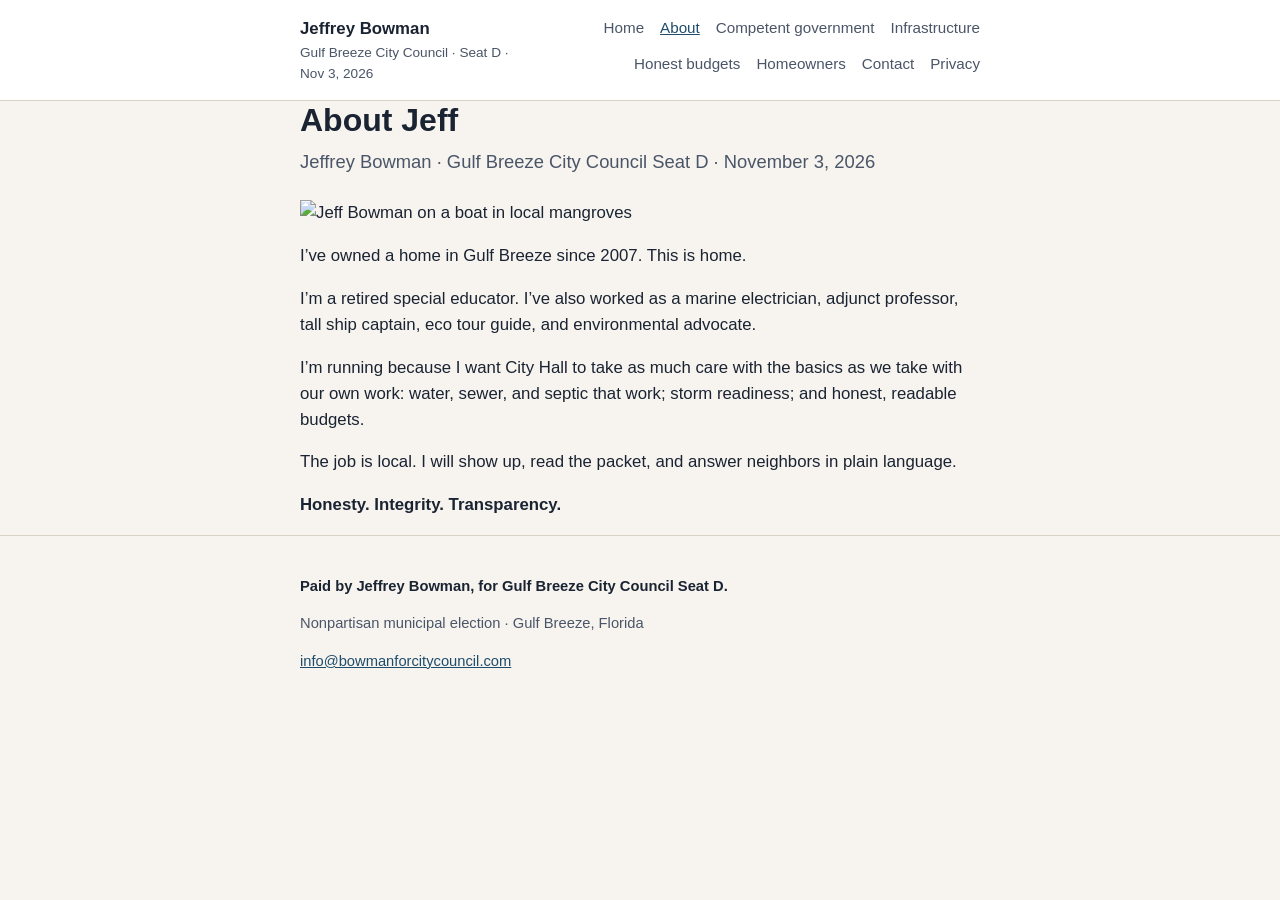
==== about.html @ dead9481 "Publish dressed-up campaign site Update campaign pages, FY 2027 Budget in Brief link, footer email, " ====
<!DOCTYPE html>
<html lang="en">
<head>
  <meta charset="utf-8" />
  <meta name="viewport" content="width=device-width, initial-scale=1" />
  <title>About · Jeffrey Bowman for Gulf Breeze Seat D</title>
  <meta name="description" content="Jeffrey Bowman for Gulf Breeze City Council Seat D — November 3, 2026. Honesty. Integrity. Transparency." />
  <meta name="theme-color" content="#1e4d6b" />
  <link rel="stylesheet" href="css/styles.css" />
</head>
<body>
  <header>
    <div class="wrap bar">
      <a class="brand" href="index.html">Jeffrey Bowman<span>Gulf Breeze City Council · Seat D · Nov 3, 2026</span></a>
      <nav aria-label="Primary"><a href="index.html">Home</a>
<a href="about.html" aria-current="page">About</a>
<a href="competent.html">Competent government</a>
<a href="infrastructure.html">Infrastructure</a>
<a href="budgets.html">Honest budgets</a>
<a href="homeowners.html">Homeowners</a>
<a href="contact.html">Contact</a>
<a href="privacy.html">Privacy</a></nav>
    </div>
  </header>
  <main class="wrap">

    <h1>About Jeff</h1>
    <p class="lede">Jeffrey Bowman · Gulf Breeze City Council Seat D · November 3, 2026</p>
    <div class="about-grid">
      <img class="about-photo" src="images/jeff-mangrove-boat.jpg" width="991" height="1108" alt="Jeff Bowman on a boat in local mangroves" />
      <div>
        <p>I’ve owned a home in Gulf Breeze since 2007. This is home.</p>
        <p>I’m a retired special educator. I’ve also worked as a marine electrician, adjunct professor, tall ship captain, eco tour guide, and environmental advocate.</p>
        <p>I’m running because I want City Hall to take as much care with the basics as we take with our own work: water, sewer, and septic that work; storm readiness; and honest, readable budgets.</p>
        <p>The job is local. I will show up, read the packet, and answer neighbors in plain language.</p>
        <p><strong>Honesty. Integrity. Transparency.</strong></p>
      </div>
    </div>

  </main>
  <footer>
    <div class="wrap">
      <p class="disclaimer">Paid by Jeffrey Bowman, for Gulf Breeze City Council Seat D.</p>
      <p>Nonpartisan municipal election · Gulf Breeze, Florida</p>
      <p><a href="mailto:info@bowmanforcitycouncil.com">info@bowmanforcitycouncil.com</a></p>
    </div>
  </footer>
</body>
</html>
---- css/styles.css ----
:root {
  --ink: #1a2332;
  --muted: #4a5568;
  --paper: #f7f4ef;
  --card: #ffffff;
  --line: #d9d2c5;
  --accent: #1e4d6b;
  --accent-soft: #e8f0f5;
}
* { box-sizing: border-box; }
html { scroll-behavior: smooth; }
body {
  margin: 0;
  font-family: "Source Sans 3", "Segoe UI", Helvetica, Arial, sans-serif;
  color: var(--ink);
  background: var(--paper);
  line-height: 1.55;
  font-size: 1.05rem;
}
a { color: var(--accent); }
a:hover { text-decoration: underline; }
.wrap { max-width: 720px; margin: 0 auto; padding: 0 1.25rem; }
header {
  background: var(--card);
  border-bottom: 1px solid var(--line);
  padding: 1rem 0;
  position: sticky;
  top: 0;
  z-index: 10;
}
.brand { font-weight: 700; color: var(--ink); text-decoration: none; font-size: 1.05rem; }
.brand span { display: block; font-weight: 500; font-size: 0.85rem; color: var(--muted); }
nav { display: flex; flex-wrap: wrap; gap: 0.75rem 1rem; margin-top: 0.75rem; }
nav a { text-decoration: none; color: var(--muted); font-size: 0.95rem; }
nav a:hover, nav a[aria-current="page"] { color: var(--accent); text-decoration: underline; }
main { padding: 2rem 0 3rem; }
h1 { font-size: 2rem; line-height: 1.2; margin: 0 0 0.5rem; }
h2 { font-size: 1.35rem; margin: 2rem 0 0.75rem; }
.lede { font-size: 1.15rem; color: var(--muted); margin: 0 0 1.5rem; }
.hero {
  background: var(--card);
  border: 1px solid var(--line);
  border-radius: 12px;
  padding: 1.5rem;
  margin-bottom: 1.5rem;
}
.pillars { list-style: none; padding: 0; margin: 0; display: grid; gap: 0.75rem; }
.pillars li {
  background: var(--card);
  border: 1px solid var(--line);
  border-radius: 10px;
  padding: 1rem 1.1rem;
}
.pillars strong { display: block; color: var(--accent); margin-bottom: 0.25rem; }
.cta {
  display: inline-block;
  margin-top: 1rem;
  background: var(--accent);
  color: #fff !important;
  text-decoration: none !important;
  padding: 0.7rem 1.1rem;
  border-radius: 8px;
  font-weight: 600;
}
.cta:hover { filter: brightness(1.05); }
.note {
  background: var(--accent-soft);
  border-left: 4px solid var(--accent);
  padding: 0.85rem 1rem;
  margin: 1.25rem 0;
  border-radius: 0 8px 8px 0;
}
footer {
  border-top: 1px solid var(--line);
  padding: 1.5rem 0 2.5rem;
  color: var(--muted);
  font-size: 0.92rem;
}
.disclaimer { font-weight: 600; color: var(--ink); }
@media (min-width: 700px) {
  header .bar { display: flex; align-items: flex-start; justify-content: space-between; gap: 1rem; }
  nav { margin-top: 0; justify-content: flex-end; max-width: 28rem; }
}
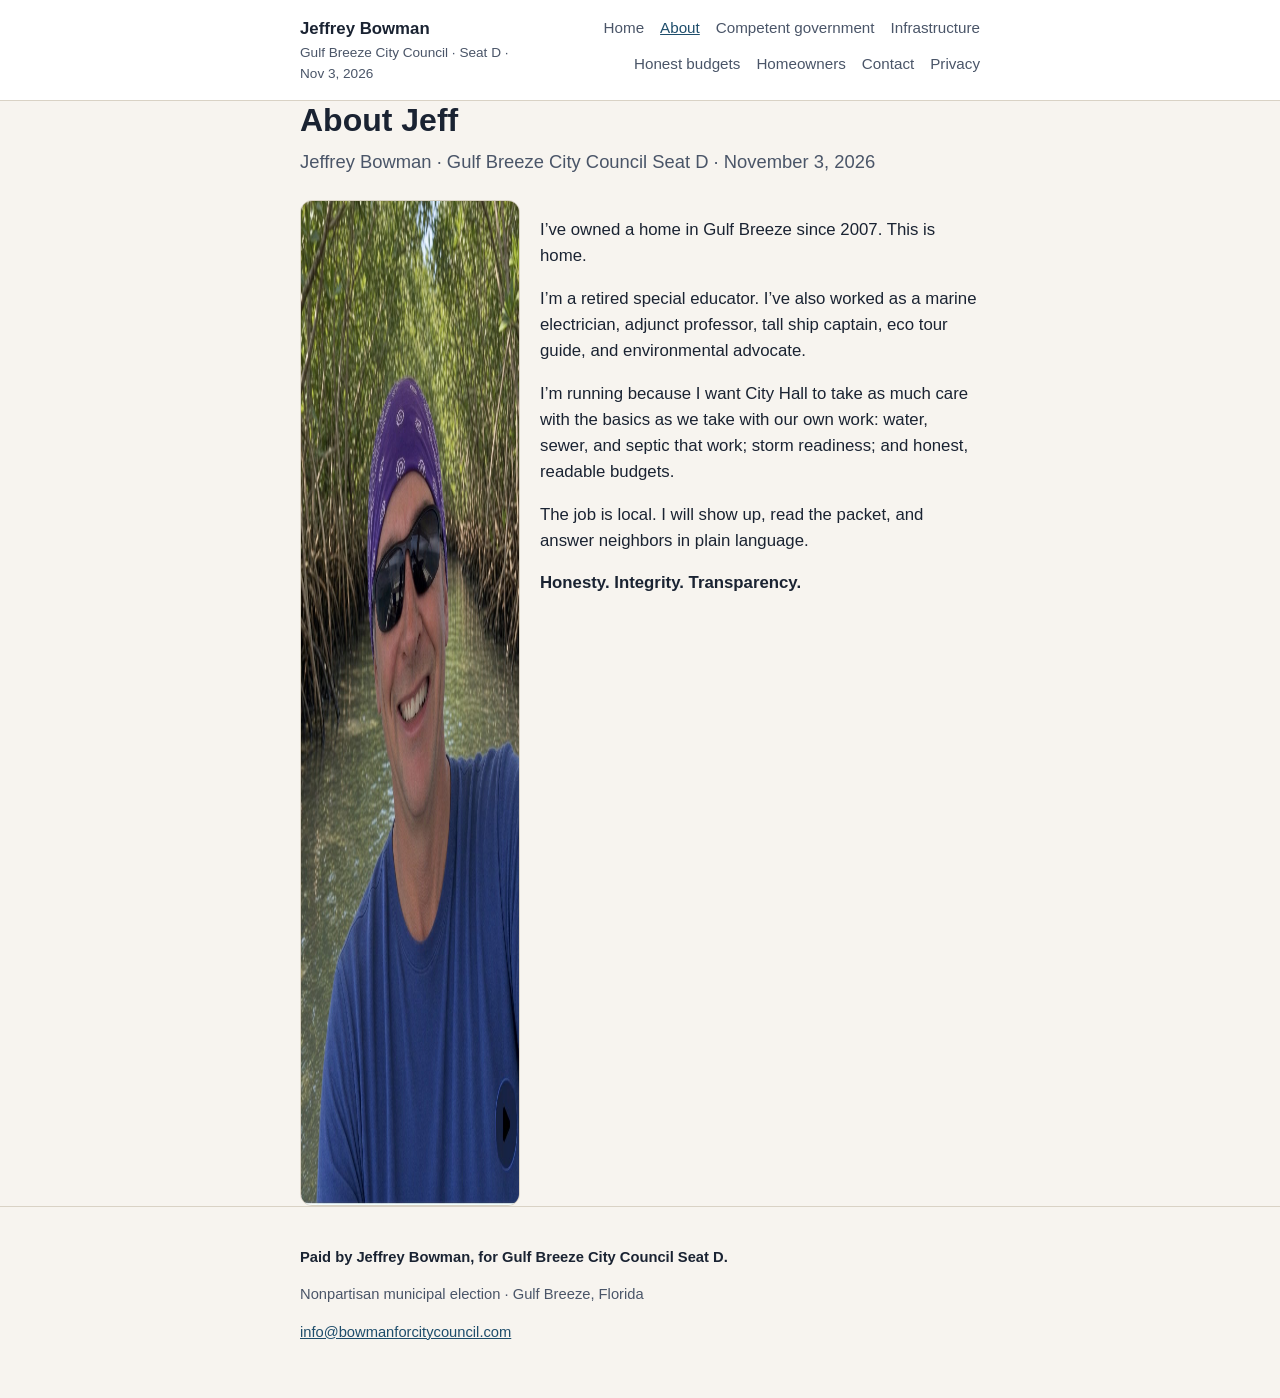
==== commit fa0fad24: "Fix campaign photo layouts Update portrait dimensions and add infrastructure trail photo." ====
--- a/about.html
+++ b/about.html
@@ -27,7 +27,7 @@
     <h1>About Jeff</h1>
     <p class="lede">Jeffrey Bowman · Gulf Breeze City Council Seat D · November 3, 2026</p>
     <div class="about-grid">
-      <img class="about-photo" src="images/jeff-mangrove-boat.jpg" width="991" height="1108" alt="Jeff Bowman on a boat in local mangroves" />
+      <img class="about-photo" src="images/jeff-mangrove-boat.jpg" width="900" height="1006" alt="Jeff Bowman on a boat in local mangroves" />
       <div>
         <p>I’ve owned a home in Gulf Breeze since 2007. This is home.</p>
         <p>I’m a retired special educator. I’ve also worked as a marine electrician, adjunct professor, tall ship captain, eco tour guide, and environmental advocate.</p>
--- a/css/styles.css
+++ b/css/styles.css
@@ -41,9 +41,19 @@
   background: var(--card);
   border: 1px solid var(--line);
   border-radius: 12px;
-  padding: 1.5rem;
+  padding: 0;
   margin-bottom: 1.5rem;
+  overflow: hidden;
 }
+.hero-photo {
+  display: block;
+  width: 100%;
+  height: auto;
+  max-height: 280px;
+  object-fit: cover;
+  object-position: center 40%;
+}
+.hero-body { padding: 1.5rem; }
 .pillars { list-style: none; padding: 0; margin: 0; display: grid; gap: 0.75rem; }
 .pillars li {
   background: var(--card);
@@ -70,6 +80,35 @@
   margin: 1.25rem 0;
   border-radius: 0 8px 8px 0;
 }
+.about-grid {
+  display: grid;
+  gap: 1.25rem;
+  align-items: start;
+}
+.about-photo {
+  width: 100%;
+  max-width: 280px;
+  border-radius: 12px;
+  border: 1px solid var(--line);
+  display: block;
+}
+.doc-card {
+  background: var(--card);
+  border: 1px solid var(--line);
+  border-radius: 10px;
+  padding: 1rem 1.15rem;
+  margin: 1.5rem 0;
+}
+.doc-card a {
+  font-weight: 600;
+  text-decoration: none;
+}
+.doc-card a:hover { text-decoration: underline; }
+.doc-card .source-note {
+  margin: 0.5rem 0 0;
+  font-size: 0.92rem;
+  color: var(--muted);
+}
 footer {
   border-top: 1px solid var(--line);
   padding: 1.5rem 0 2.5rem;
@@ -80,4 +119,8 @@
 @media (min-width: 700px) {
   header .bar { display: flex; align-items: flex-start; justify-content: space-between; gap: 1rem; }
   nav { margin-top: 0; justify-content: flex-end; max-width: 28rem; }
+  .about-grid {
+    grid-template-columns: 220px 1fr;
+  }
+  .hero-photo { max-height: 320px; }
 }
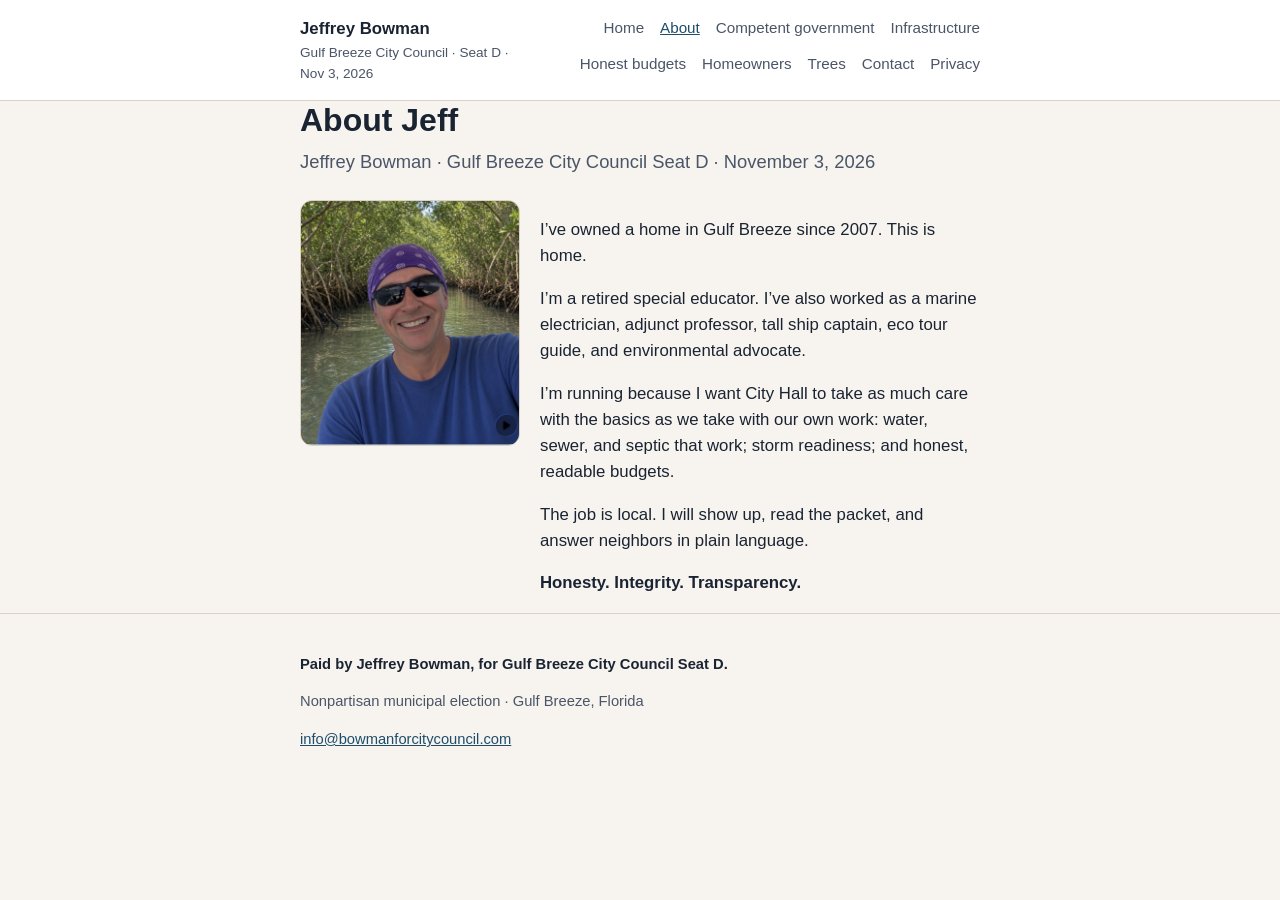
==== commit 41964143: "Publish Trees for the Breeze page (Treasurer PASS 65a5250)" ====
--- a/about.html
+++ b/about.html
@@ -18,6 +18,7 @@
 <a href="infrastructure.html">Infrastructure</a>
 <a href="budgets.html">Honest budgets</a>
 <a href="homeowners.html">Homeowners</a>
+<a href="trees.html">Trees</a>
 <a href="contact.html">Contact</a>
 <a href="privacy.html">Privacy</a></nav>
     </div>
--- a/css/styles.css
+++ b/css/styles.css
@@ -88,9 +88,37 @@
 .about-photo {
   width: 100%;
   max-width: 280px;
-  border-radius: 12px;
-  border: 1px solid var(--line);
-  display: block;
+  height: auto;
+  aspect-ratio: 900 / 1006;
+  object-fit: contain;
+  object-position: center top;
+  border-radius: 12px;
+  border: 1px solid var(--line);
+  display: block;
+}
+.page-photo {
+  display: block;
+  width: 100%;
+  height: auto;
+  max-height: 340px;
+  object-fit: cover;
+  object-position: center 70%;
+  border-radius: 12px;
+  border: 1px solid var(--line);
+  margin: 0 0 1.25rem;
+}
+
+.portrait-photo {
+  display: block;
+  width: 100%;
+  max-width: 320px;
+  height: auto;
+  aspect-ratio: 900 / 1109;
+  object-fit: contain;
+  object-position: center top;
+  border-radius: 12px;
+  border: 1px solid var(--line);
+  margin: 0 0 1.25rem;
 }
 .doc-card {
   background: var(--card);
@@ -124,3 +152,58 @@
   }
   .hero-photo { max-height: 320px; }
 }
+
+.scorecard {
+  display: grid;
+  gap: 1rem;
+  margin: 1.5rem 0;
+}
+@media (min-width: 700px) {
+  .scorecard { grid-template-columns: 1fr 1fr; }
+}
+.score-col {
+  background: var(--card);
+  border: 1px solid var(--line);
+  border-radius: 12px;
+  padding: 1rem 1.1rem 0.85rem;
+}
+.score-col.ok { border-color: #2f7d4a; background: #f3faf6; }
+.score-col.q { border-color: #c47b1a; background: #fff8ef; }
+.score-col h2 {
+  margin: 0 0 0.75rem;
+  font-size: 1.1rem;
+  display: flex;
+  align-items: center;
+  gap: 0.5rem;
+}
+.badge {
+  display: inline-block;
+  font-size: 0.85rem;
+  font-weight: 700;
+  color: #fff;
+  padding: 0.15rem 0.55rem;
+  border-radius: 6px;
+}
+.ok .badge { background: #2f7d4a; }
+.q .badge { background: #c47b1a; }
+.score-col ul {
+  margin: 0;
+  padding-left: 1.15rem;
+  font-size: 0.98rem;
+}
+.score-col li { margin-bottom: 0.55rem; }
+.score-note {
+  font-size: 0.9rem;
+  color: var(--muted);
+  margin: 0.75rem 0 0;
+}
+.score-figure {
+  margin: 1.25rem 0 0.5rem;
+}
+.score-figure img {
+  display: block;
+  width: 100%;
+  height: auto;
+  border-radius: 12px;
+  border: 1px solid var(--line);
+}
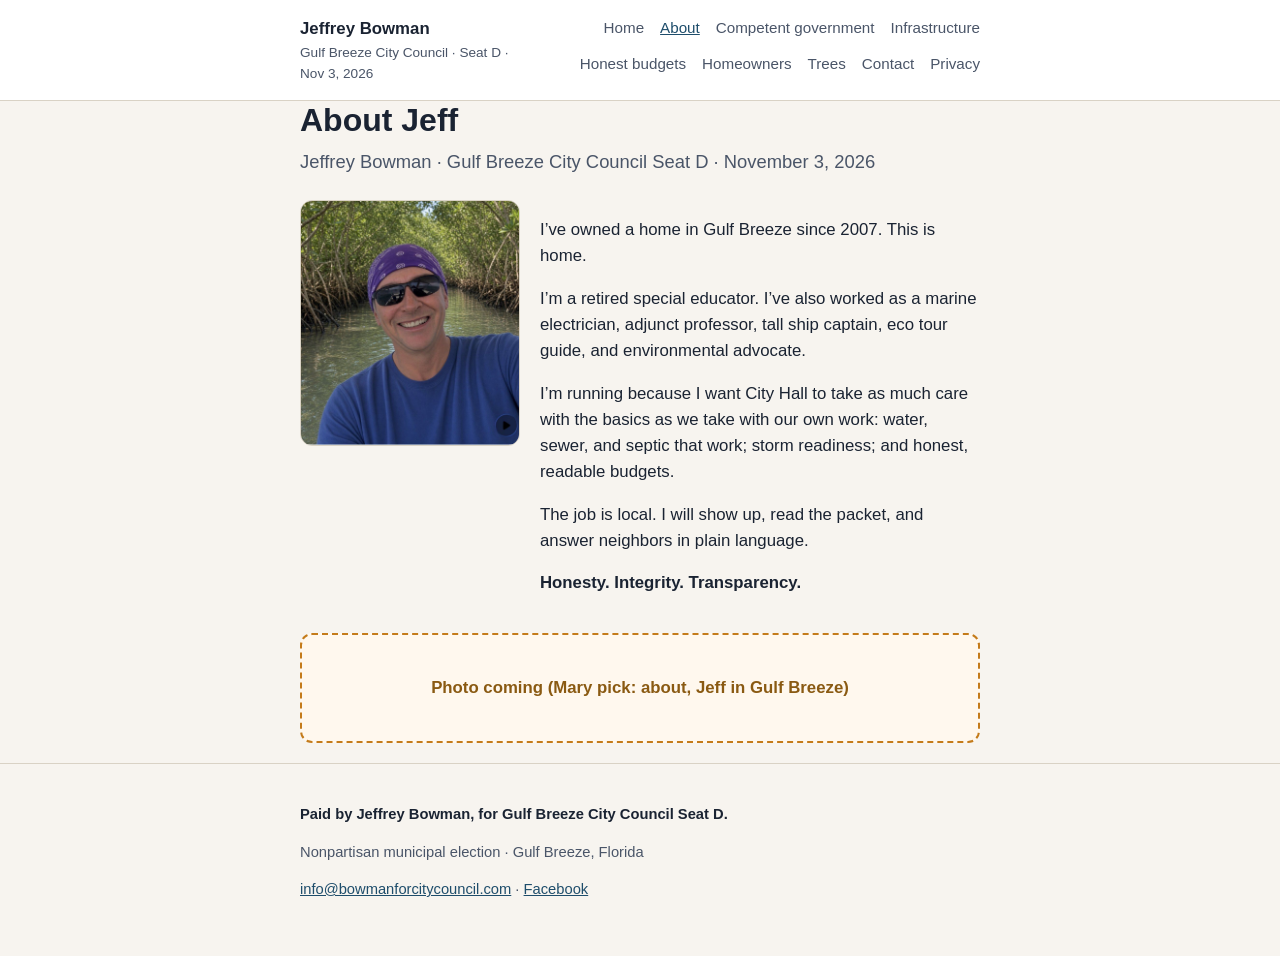
==== commit 201209df: "Preview 2026-10-30: Vote box, Latest, FB link, Jeff on Trees rename, image slots, compressed photos," ====
--- a/about.html
+++ b/about.html
@@ -28,7 +28,7 @@
     <h1>About Jeff</h1>
     <p class="lede">Jeffrey Bowman · Gulf Breeze City Council Seat D · November 3, 2026</p>
     <div class="about-grid">
-      <img class="about-photo" src="images/jeff-mangrove-boat.jpg" width="900" height="1006" alt="Jeff Bowman on a boat in local mangroves" />
+      <img loading="lazy" decoding="async" class="about-photo" src="images/jeff-mangrove-boat.jpg" width="900" height="1006" alt="Jeff Bowman on a boat in local mangroves" />
       <div>
         <p>I’ve owned a home in Gulf Breeze since 2007. This is home.</p>
         <p>I’m a retired special educator. I’ve also worked as a marine electrician, adjunct professor, tall ship captain, eco tour guide, and environmental advocate.</p>
@@ -38,13 +38,17 @@
       </div>
     </div>
 
+  
+    <!-- IMAGE SLOT (about, Jeff in Gulf Breeze): awaiting Mary photo pick from Jeff's Photos. Replace this block with <figure><img src="images/FILE.jpg" width=".." height=".." loading="lazy" alt=".."><figcaption>..</figcaption></figure> -->
+    <div class="img-slot" aria-hidden="true">Photo coming (Mary pick: about, Jeff in Gulf Breeze)</div>
   </main>
   <footer>
     <div class="wrap">
       <p class="disclaimer">Paid by Jeffrey Bowman, for Gulf Breeze City Council Seat D.</p>
       <p>Nonpartisan municipal election · Gulf Breeze, Florida</p>
-      <p><a href="mailto:info@bowmanforcitycouncil.com">info@bowmanforcitycouncil.com</a></p>
+      <p><a href="mailto:info@bowmanforcitycouncil.com">info@bowmanforcitycouncil.com</a> · <a href="https://www.facebook.com/61593486404689" rel="noopener">Facebook</a></p>
     </div>
   </footer>
+  <script src="js/analytics.js" defer></script>
 </body>
 </html>
--- a/css/styles.css
+++ b/css/styles.css
@@ -207,3 +207,13 @@
   border-radius: 12px;
   border: 1px solid var(--line);
 }
+
+/* Preview 2026-10-30 */
+img { max-width: 100%; height: auto; }
+.vote-box { border: 2px solid #1e4d6b; border-radius: 12px; padding: 1rem 1.25rem; margin: 1.5rem 0; background: #f2f7fa; }
+.vote-box h2 { margin-top: 0; }
+.vote-box .cta { margin-right: 0.75rem; }
+.latest ul { padding-left: 1.15rem; }
+.latest li { margin-bottom: 0.5rem; }
+.img-slot { border: 2px dashed #c47b1a; border-radius: 12px; padding: 2.5rem 1rem; margin: 1.25rem 0; text-align: center; color: #8a5a12; background: #fff8ee; font-weight: 700; }
+.video { position: relative; aspect-ratio: 16/9; } .video iframe { width: 100%; height: 100%; border: 0; }
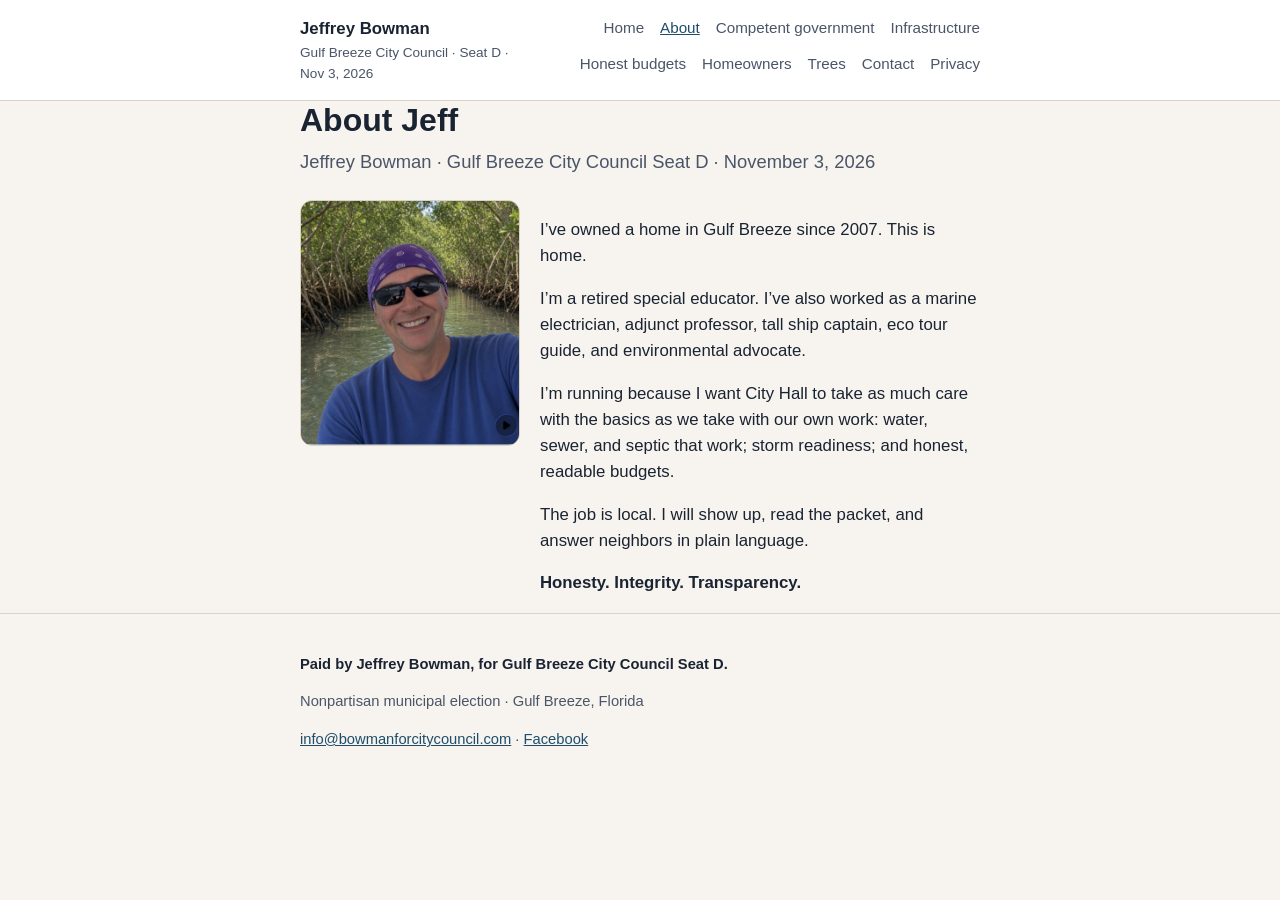
==== commit 021b9141: "Preview: Mary's photo picks placed; slots removed; captioned-frame cropped" ====
--- a/about.html
+++ b/about.html
@@ -28,7 +28,7 @@
     <h1>About Jeff</h1>
     <p class="lede">Jeffrey Bowman · Gulf Breeze City Council Seat D · November 3, 2026</p>
     <div class="about-grid">
-      <img loading="lazy" decoding="async" class="about-photo" src="images/jeff-mangrove-boat.jpg" width="900" height="1006" alt="Jeff Bowman on a boat in local mangroves" />
+      <img loading="lazy" decoding="async" class="about-photo" src="images/jeff-mangrove-boat.jpg" width="991" height="1108" alt="Jeff Bowman on a boat in local mangroves" />
       <div>
         <p>I’ve owned a home in Gulf Breeze since 2007. This is home.</p>
         <p>I’m a retired special educator. I’ve also worked as a marine electrician, adjunct professor, tall ship captain, eco tour guide, and environmental advocate.</p>
@@ -39,8 +39,6 @@
     </div>
 
   
-    <!-- IMAGE SLOT (about, Jeff in Gulf Breeze): awaiting Mary photo pick from Jeff's Photos. Replace this block with <figure><img src="images/FILE.jpg" width=".." height=".." loading="lazy" alt=".."><figcaption>..</figcaption></figure> -->
-    <div class="img-slot" aria-hidden="true">Photo coming (Mary pick: about, Jeff in Gulf Breeze)</div>
   </main>
   <footer>
     <div class="wrap">
--- a/css/styles.css
+++ b/css/styles.css
@@ -113,7 +113,7 @@
   width: 100%;
   max-width: 320px;
   height: auto;
-  aspect-ratio: 900 / 1109;
+  aspect-ratio: 3 / 4;
   object-fit: contain;
   object-position: center top;
   border-radius: 12px;
@@ -215,5 +215,9 @@
 .vote-box .cta { margin-right: 0.75rem; }
 .latest ul { padding-left: 1.15rem; }
 .latest li { margin-bottom: 0.5rem; }
-.img-slot { border: 2px dashed #c47b1a; border-radius: 12px; padding: 2.5rem 1rem; margin: 1.25rem 0; text-align: center; color: #8a5a12; background: #fff8ee; font-weight: 700; }
 .video { position: relative; aspect-ratio: 16/9; } .video iframe { width: 100%; height: 100%; border: 0; }
+.page-fig { margin: 1.25rem 0; }
+.page-fig img { display: block; width: 100%; height: auto; border-radius: 12px; }
+.page-fig figcaption { font-size: 0.9rem; color: var(--muted); margin-top: 0.4rem; }
+.page-fig img { max-width: 520px; margin: 0 auto; }
+.page-fig img[src*="budgets-"], .page-fig img[src*="competent-"] { max-width: 100%; }
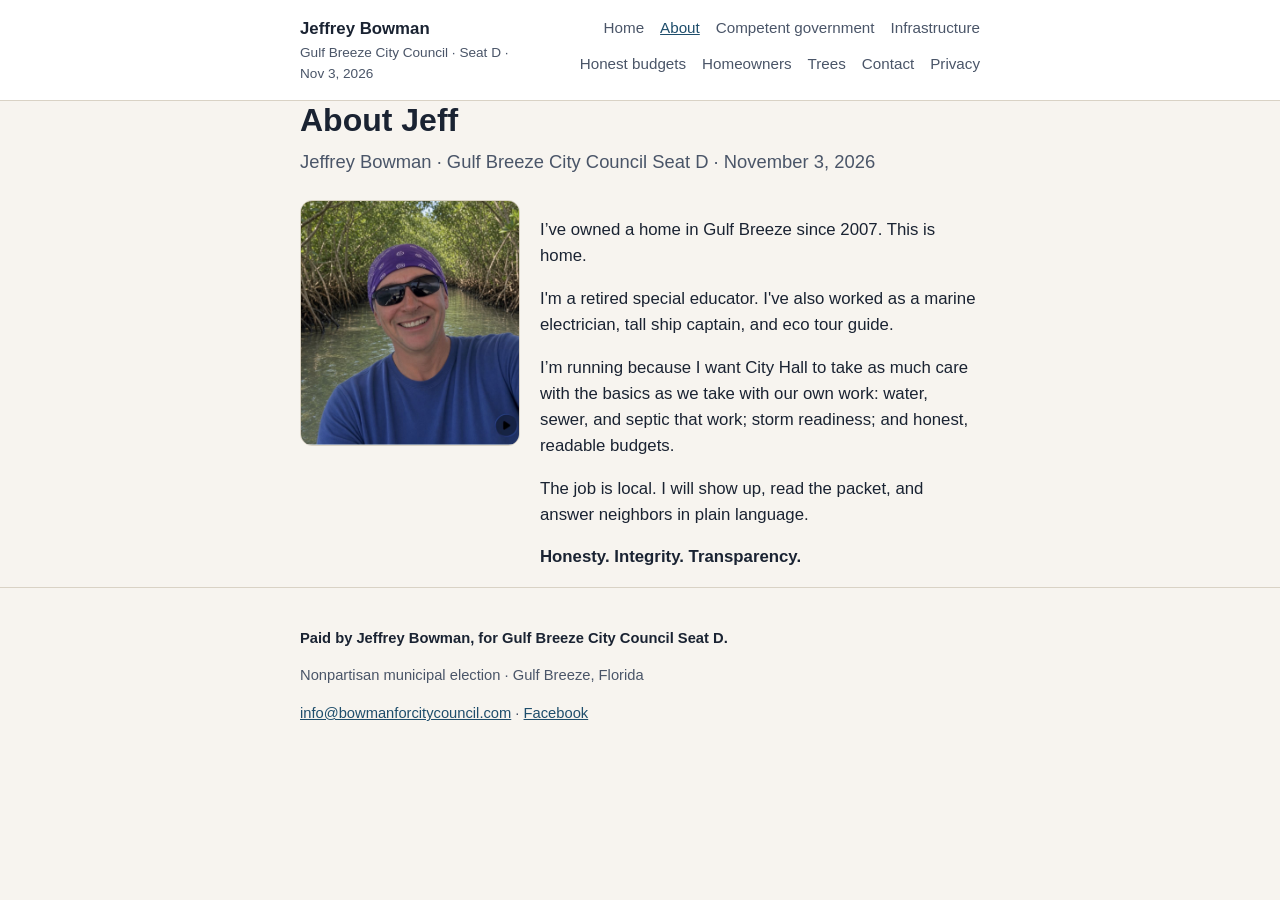
==== commit e3346b1c: "Preview: Scott QC fixes (cuts, HOLD-Bill/HOLD-Jean comments, privacy wording)" ====
--- a/about.html
+++ b/about.html
@@ -31,7 +31,7 @@
       <img loading="lazy" decoding="async" class="about-photo" src="images/jeff-mangrove-boat.jpg" width="991" height="1108" alt="Jeff Bowman on a boat in local mangroves" />
       <div>
         <p>I’ve owned a home in Gulf Breeze since 2007. This is home.</p>
-        <p>I’m a retired special educator. I’ve also worked as a marine electrician, adjunct professor, tall ship captain, eco tour guide, and environmental advocate.</p>
+        <p>I'm a retired special educator. I've also worked as a marine electrician, tall ship captain, and eco tour guide.</p><!-- HOLD-Jean: "adjunct professor" and "environmental advocate" (original: marine electrician, adjunct professor, tall ship captain, eco tour guide, and environmental advocate) -->
         <p>I’m running because I want City Hall to take as much care with the basics as we take with our own work: water, sewer, and septic that work; storm readiness; and honest, readable budgets.</p>
         <p>The job is local. I will show up, read the packet, and answer neighbors in plain language.</p>
         <p><strong>Honesty. Integrity. Transparency.</strong></p>
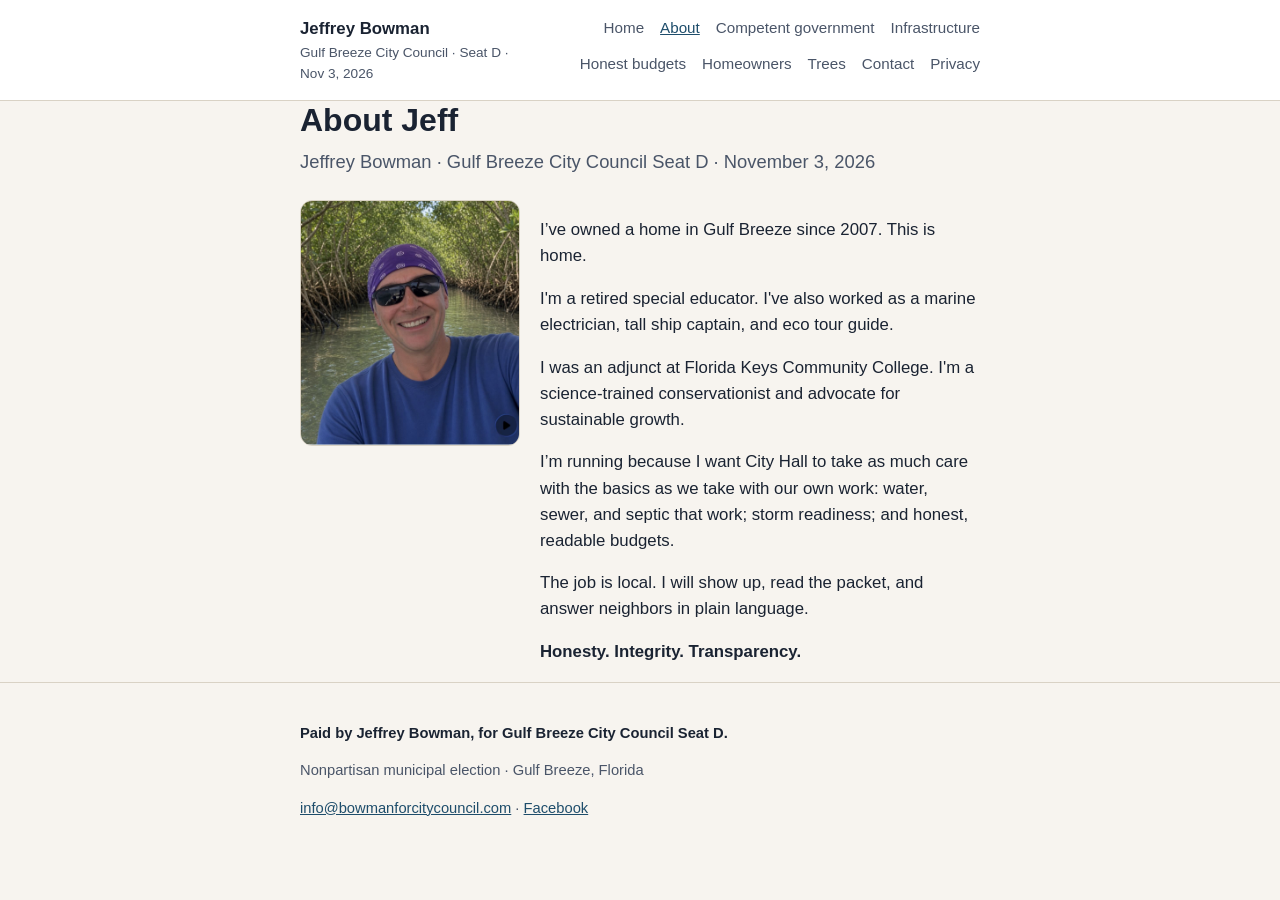
==== commit 0df82344: "Preview: About wording confirmed by Jeff (pending Scott QC)" ====
--- a/about.html
+++ b/about.html
@@ -31,7 +31,8 @@
       <img loading="lazy" decoding="async" class="about-photo" src="images/jeff-mangrove-boat.jpg" width="991" height="1108" alt="Jeff Bowman on a boat in local mangroves" />
       <div>
         <p>I’ve owned a home in Gulf Breeze since 2007. This is home.</p>
-        <p>I'm a retired special educator. I've also worked as a marine electrician, tall ship captain, and eco tour guide.</p><!-- HOLD-Jean: "adjunct professor" and "environmental advocate" (original: marine electrician, adjunct professor, tall ship captain, eco tour guide, and environmental advocate) -->
+        <p>I'm a retired special educator. I've also worked as a marine electrician, tall ship captain, and eco tour guide.</p>
+        <p>I was an adjunct at Florida Keys Community College. I'm a science-trained conservationist and advocate for sustainable growth.</p>
         <p>I’m running because I want City Hall to take as much care with the basics as we take with our own work: water, sewer, and septic that work; storm readiness; and honest, readable budgets.</p>
         <p>The job is local. I will show up, read the packet, and answer neighbors in plain language.</p>
         <p><strong>Honesty. Integrity. Transparency.</strong></p>
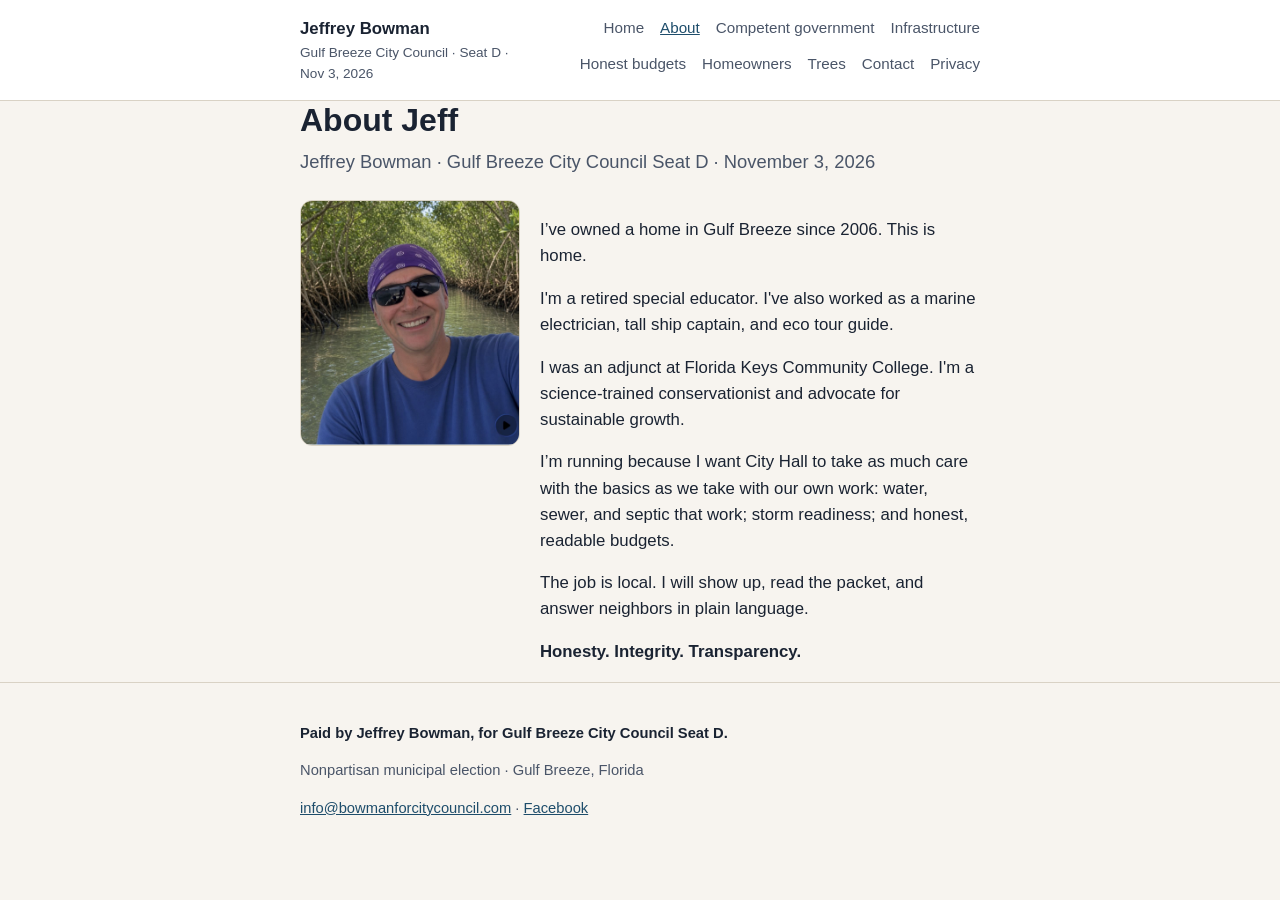
==== commit b3277195: "Bio: owned home since 2006 per Jeff" ====
--- a/about.html
+++ b/about.html
@@ -30,7 +30,7 @@
     <div class="about-grid">
       <img loading="lazy" decoding="async" class="about-photo" src="images/jeff-mangrove-boat.jpg" width="991" height="1108" alt="Jeff Bowman on a boat in local mangroves" />
       <div>
-        <p>I’ve owned a home in Gulf Breeze since 2007. This is home.</p>
+        <p>I’ve owned a home in Gulf Breeze since 2006. This is home.</p>
         <p>I'm a retired special educator. I've also worked as a marine electrician, tall ship captain, and eco tour guide.</p>
         <p>I was an adjunct at Florida Keys Community College. I'm a science-trained conservationist and advocate for sustainable growth.</p>
         <p>I’m running because I want City Hall to take as much care with the basics as we take with our own work: water, sewer, and septic that work; storm readiness; and honest, readable budgets.</p>
